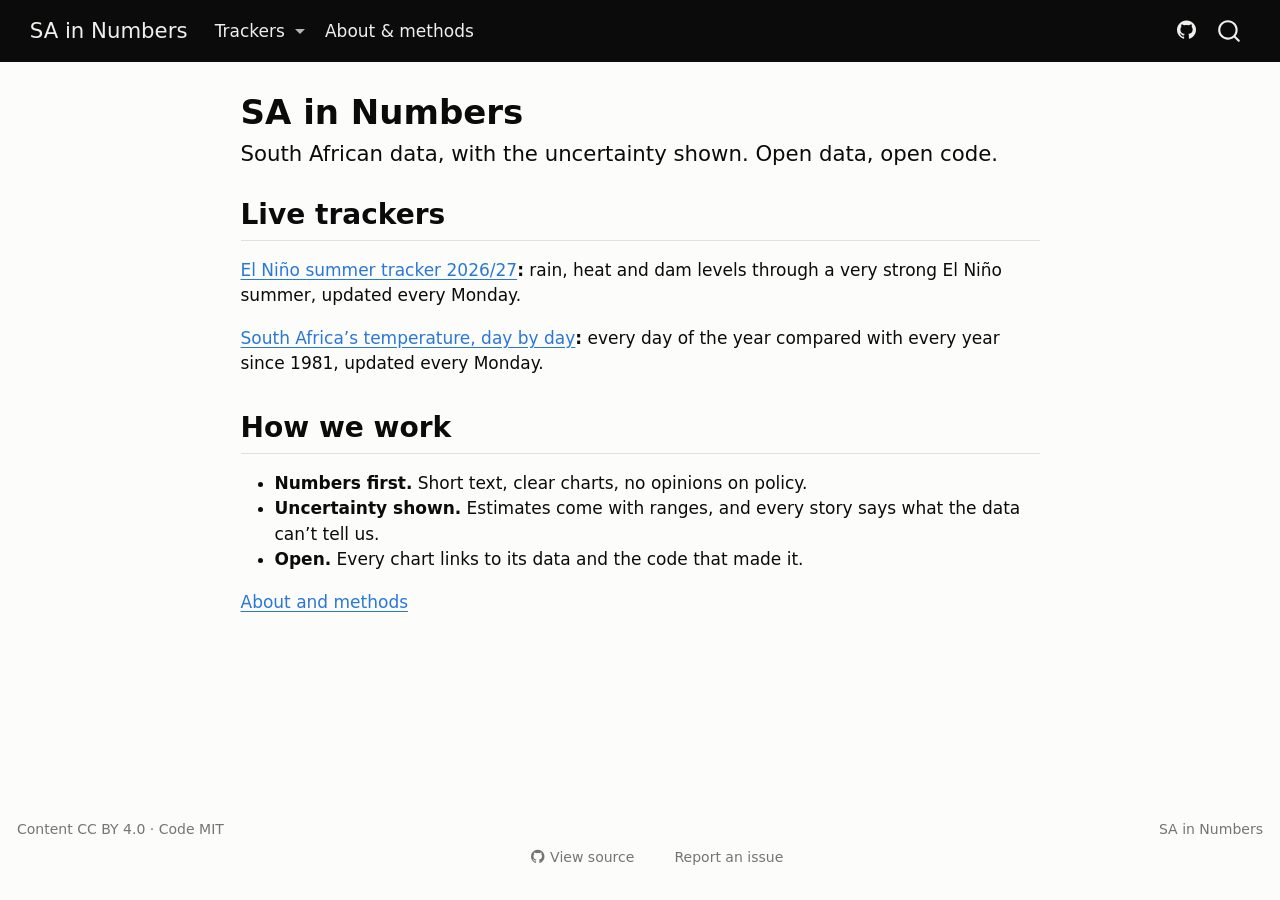
==== index.html @ 0be0841b "Built site for gh-pages" ====
<!DOCTYPE html>
<html xmlns="http://www.w3.org/1999/xhtml" lang="en" xml:lang="en"><head>

<meta charset="utf-8">
<meta name="generator" content="quarto-1.10.19">

<meta name="viewport" content="width=device-width, initial-scale=1.0, user-scalable=yes">


<title>SA in Numbers</title>
<style>
/* Default styles provided by pandoc.
** See https://pandoc.org/MANUAL.html#variables-for-html for config info.
*/
span.smallcaps{font-variant: small-caps;}
div.columns{display: flex; gap: 1.5em;}
div.column{flex: auto;}
@media screen {
div.columns{gap: min(4vw, 1.5em);}
div.column{overflow-x: auto;}
}
div.hanging-indent{margin-left: 1.5em; text-indent: -1.5em;}
ul.task-list{list-style: none;}
ul.task-list li input[type="checkbox"] {
  width: 0.8em;
  margin: 0 0.8em 0.2em -1em; /* quarto-specific, see https://github.com/quarto-dev/quarto-cli/issues/4556 */ 
  vertical-align: middle;
}
</style>


<script src="site_libs/quarto-nav/quarto-nav.js"></script>
<script src="site_libs/quarto-nav/headroom.min.js"></script>
<script src="site_libs/clipboard/clipboard.min.js"></script>
<script src="site_libs/quarto-search/autocomplete.umd.js"></script>
<script src="site_libs/quarto-search/fuse.min.js"></script>
<script src="site_libs/quarto-search/quarto-search.js"></script>
<meta name="quarto:offset" content="./">
<script src="site_libs/quarto-html/quarto.js" type="module"></script>
<script src="site_libs/quarto-html/tabsets/tabsets.js" type="module"></script>
<script src="site_libs/quarto-html/popper.min.js"></script>
<script src="site_libs/quarto-html/tippy.umd.min.js"></script>
<script src="site_libs/quarto-html/anchor.min.js"></script>
<link href="site_libs/quarto-html/tippy.css" rel="stylesheet">
<link href="site_libs/quarto-html/quarto-syntax-highlighting-bf27225e3a48a9273f3daa8f8e829971.css" rel="stylesheet" id="quarto-text-highlighting-styles">
<script src="site_libs/bootstrap/bootstrap.min.js"></script>
<link href="site_libs/bootstrap/bootstrap-icons.css" rel="stylesheet">
<link href="site_libs/bootstrap/bootstrap-ab72336e626a0baf299bbafa5522a3fa.min.css" rel="stylesheet" append-hash="true" id="quarto-bootstrap" data-mode="light">
<script id="quarto-search-options" type="application/json">{
  "location": "navbar",
  "copy-button": false,
  "collapse-after": 3,
  "panel-placement": "end",
  "type": "overlay",
  "limit": 50,
  "keyboard-shortcut": [
    "f",
    "/",
    "s"
  ],
  "show-item-context": false,
  "language": {
    "search-no-results-text": "No results",
    "search-matching-documents-text": "matching documents",
    "search-copy-link-title": "Copy link to search",
    "search-hide-matches-text": "Hide additional matches",
    "search-more-match-text": "more match in this document",
    "search-more-matches-text": "more matches in this document",
    "search-clear-button-title": "Clear",
    "search-text-placeholder": "",
    "search-detached-cancel-button-title": "Cancel",
    "search-submit-button-title": "Submit",
    "search-label": "Search"
  }
}</script>


</head>

<body class="nav-fixed fullcontent quarto-light">

<div id="quarto-search-results"></div>
  <header id="quarto-header" class="headroom fixed-top">
    <nav class="navbar navbar-expand-lg " data-bs-theme="dark">
      <div class="navbar-container container-fluid">
      <div class="navbar-brand-container mx-auto">
    <a class="navbar-brand" href="./index.html">
    <span class="navbar-title">SA in Numbers</span>
    </a>
  </div>
            <div id="quarto-search" class="" title="Search"></div>
          <button class="navbar-toggler" type="button" data-bs-toggle="collapse" data-bs-target="#navbarCollapse" aria-controls="navbarCollapse" role="menu" aria-expanded="false" aria-label="Toggle navigation" onclick="if (window.quartoToggleHeadroom) { window.quartoToggleHeadroom(); }">
  <span class="navbar-toggler-icon"></span>
</button>
          <div class="collapse navbar-collapse" id="navbarCollapse">
            <ul class="navbar-nav navbar-nav-scroll me-auto">
  <li class="nav-item dropdown ">
    <a class="nav-link dropdown-toggle" href="#" id="nav-menu-trackers" role="link" data-bs-toggle="dropdown" aria-expanded="false">
 <span class="menu-text">Trackers</span>
    </a>
    <ul class="dropdown-menu" aria-labelledby="nav-menu-trackers">    
        <li>
    <a class="dropdown-item" href="./trackers/el-nino-2026/index.html">
 <span class="dropdown-text">El Niño summer 2026/27</span></a>
  </li>  
        <li>
    <a class="dropdown-item" href="./trackers/sa-temperature/index.html">
 <span class="dropdown-text">South Africa’s temperature</span></a>
  </li>  
    </ul>
  </li>
  <li class="nav-item">
    <a class="nav-link" href="./about.html"> 
<span class="menu-text">About &amp; methods</span></a>
  </li>  
</ul>
            <ul class="navbar-nav navbar-nav-scroll ms-auto">
  <li class="nav-item compact">
    <a class="nav-link" href="https://github.com/steyntrade-cpu/sa-in-numbers"> <i class="bi bi-github" role="img">
</i> 
<span class="menu-text"></span></a>
  </li>  
</ul>
          </div> <!-- /navcollapse -->
            <div class="quarto-navbar-tools">
</div>
      </div> <!-- /container-fluid -->
    </nav>
</header>
<!-- content -->
<div id="quarto-content" class="quarto-container page-columns page-rows-contents page-layout-article page-navbar">
<!-- sidebar -->
<!-- margin-sidebar -->
    
<!-- main -->
<main class="content" id="quarto-document-content">

<header id="title-block-header" class="quarto-title-block default">
<div class="quarto-title">
<h1 class="title">SA in Numbers</h1>
<p class="subtitle lead">South African data, with the uncertainty shown. Open data, open code.</p>
</div>



<div class="quarto-title-meta">

    
  
    
  </div>
  


</header>


<section id="live-trackers" class="level2">
<h2 class="anchored" data-anchor-id="live-trackers">Live trackers</h2>
<p><strong><a href="./trackers/el-nino-2026/index.html">El Niño summer tracker 2026/27</a>:</strong> rain, heat and dam levels through a very strong El Niño summer, updated every Monday.</p>
<p><strong><a href="./trackers/sa-temperature/index.html">South Africa’s temperature, day by day</a>:</strong> every day of the year compared with every year since 1981, updated every Monday.</p>
</section>
<section id="how-we-work" class="level2">
<h2 class="anchored" data-anchor-id="how-we-work">How we work</h2>
<ul>
<li><strong>Numbers first.</strong> Short text, clear charts, no opinions on policy.</li>
<li><strong>Uncertainty shown.</strong> Estimates come with ranges, and every story says what the data can’t tell us.</li>
<li><strong>Open.</strong> Every chart links to its data and the code that made it.</li>
</ul>
<p><a href="./about.html">About and methods</a></p>


</section>

</main> <!-- /main -->
<script id="quarto-html-after-body" type="application/javascript">
  window.document.addEventListener("DOMContentLoaded", function (event) {
    const icon = "";
    const anchorJS = new window.AnchorJS();
    anchorJS.options = {
      placement: 'right',
      icon: icon
    };
    anchorJS.add('.anchored');
    const isCodeAnnotation = (el) => {
      for (const clz of el.classList) {
        if (clz.startsWith('code-annotation-')) {                     
          return true;
        }
      }
      return false;
    }
    const onCopySuccess = function(e) {
      // button target
      const button = e.trigger;
      // don't keep focus
      button.blur();
      // flash "checked"
      button.classList.add('code-copy-button-checked');
      var currentTitle = button.getAttribute("title");
      button.setAttribute("title", "Copied!");
      let tooltip;
      if (window.bootstrap) {
        button.setAttribute("data-bs-toggle", "tooltip");
        button.setAttribute("data-bs-placement", "left");
        button.setAttribute("data-bs-title", "Copied!");
        tooltip = new bootstrap.Tooltip(button, 
          { trigger: "manual", 
            customClass: "code-copy-button-tooltip",
            offset: [0, -8]});
        tooltip.show();    
      }
      setTimeout(function() {
        if (tooltip) {
          tooltip.hide();
          button.removeAttribute("data-bs-title");
          button.removeAttribute("data-bs-toggle");
          button.removeAttribute("data-bs-placement");
        }
        button.setAttribute("title", currentTitle);
        button.classList.remove('code-copy-button-checked');
      }, 1000);
      // clear code selection
      e.clearSelection();
    }
    const getTextToCopy = function(trigger) {
      const outerScaffold = trigger.parentElement.cloneNode(true);
      const codeEl = outerScaffold.querySelector('code');
      for (const childEl of codeEl.children) {
        if (isCodeAnnotation(childEl)) {
          childEl.remove();
        }
      }
      return codeEl.innerText;
    }
    const clipboard = new window.ClipboardJS('.code-copy-button:not([data-in-quarto-modal])', {
      text: getTextToCopy
    });
    clipboard.on('success', onCopySuccess);
    if (window.document.getElementById('quarto-embedded-source-code-modal')) {
      const clipboardModal = new window.ClipboardJS('.code-copy-button[data-in-quarto-modal]', {
        text: getTextToCopy,
        container: window.document.getElementById('quarto-embedded-source-code-modal')
      });
      clipboardModal.on('success', onCopySuccess);
    }
      var localhostRegex = new RegExp(/^(?:http|https):\/\/localhost\:?[0-9]*\//);
      var mailtoRegex = new RegExp(/^mailto:/);
        var filterRegex = new RegExp("https:\/\/steyntrade-cpu\.github\.io\/sa-in-numbers\/");
      var isInternal = (href) => {
          return filterRegex.test(href) || localhostRegex.test(href) || mailtoRegex.test(href);
      }
      // Inspect non-navigation links and adorn them if external
     var links = window.document.querySelectorAll('a[href]:not(.nav-link):not(.navbar-brand):not(.toc-action):not(.sidebar-link):not(.sidebar-item-toggle):not(.pagination-link):not(.no-external):not([aria-hidden]):not(.dropdown-item):not(.quarto-navigation-tool):not(.about-link)');
      for (var i=0; i<links.length; i++) {
        const link = links[i];
        if (!isInternal(link.href)) {
          // undo the damage that might have been done by quarto-nav.js in the case of
          // links that we want to consider external
          if (link.dataset.originalHref !== undefined) {
            link.href = link.dataset.originalHref;
          }
        }
      }
    function tippyHover(el, contentFn, onTriggerFn, onUntriggerFn) {
      const config = {
        allowHTML: true,
        maxWidth: 500,
        delay: 100,
        arrow: false,
        appendTo: function(el) {
            return el.parentElement;
        },
        interactive: true,
        interactiveBorder: 10,
        theme: 'quarto',
        placement: 'bottom-start',
      };
      if (contentFn) {
        config.content = contentFn;
      }
      if (onTriggerFn) {
        config.onTrigger = onTriggerFn;
      }
      if (onUntriggerFn) {
        config.onUntrigger = onUntriggerFn;
      }
      window.tippy(el, config); 
    }
    const noterefs = window.document.querySelectorAll('a[role="doc-noteref"]');
    for (var i=0; i<noterefs.length; i++) {
      const ref = noterefs[i];
      tippyHover(ref, function() {
        // use id or data attribute instead here
        let href = ref.getAttribute('data-footnote-href') || ref.getAttribute('href');
        try { href = new URL(href).hash; } catch {}
        const id = href.replace(/^#\/?/, "");
        const note = window.document.getElementById(id);
        if (note) {
          return note.innerHTML;
        } else {
          return "";
        }
      });
    }
    const xrefs = window.document.querySelectorAll('a.quarto-xref');
    const processXRef = (id, note) => {
      // Strip column container classes
      const stripColumnClz = (el) => {
        el.classList.remove("page-full", "page-columns");
        if (el.children) {
          for (const child of el.children) {
            stripColumnClz(child);
          }
        }
      }
      stripColumnClz(note)
      if (id === null || id.startsWith('sec-')) {
        // Special case sections, only their first couple elements
        const container = document.createElement("div");
        if (note.children && note.children.length > 2) {
          container.appendChild(note.children[0].cloneNode(true));
          for (let i = 1; i < note.children.length; i++) {
            const child = note.children[i];
            if (child.tagName === "P" && child.innerText === "") {
              continue;
            } else {
              container.appendChild(child.cloneNode(true));
              break;
            }
          }
          if (window.Quarto?.typesetMath) {
            window.Quarto.typesetMath(container);
          }
          return container.innerHTML
        } else {
          if (window.Quarto?.typesetMath) {
            window.Quarto.typesetMath(note);
          }
          return note.innerHTML;
        }
      } else {
        // Remove any anchor links if they are present
        const anchorLink = note.querySelector('a.anchorjs-link');
        if (anchorLink) {
          anchorLink.remove();
        }
        if (window.Quarto?.typesetMath) {
          window.Quarto.typesetMath(note);
        }
        if (note.classList.contains("callout")) {
          return note.outerHTML;
        } else {
          return note.innerHTML;
        }
      }
    }
    for (var i=0; i<xrefs.length; i++) {
      const xref = xrefs[i];
      tippyHover(xref, undefined, function(instance) {
        instance.disable();
        let url = xref.getAttribute('href');
        let hash = undefined; 
        if (url.startsWith('#')) {
          hash = url;
        } else {
          try { hash = new URL(url).hash; } catch {}
        }
        if (hash) {
          const id = hash.replace(/^#\/?/, "");
          const note = window.document.getElementById(id);
          if (note !== null) {
            try {
              const html = processXRef(id, note.cloneNode(true));
              instance.setContent(html);
            } finally {
              instance.enable();
              instance.show();
            }
          } else {
            // See if we can fetch this
            fetch(url.split('#')[0])
            .then(res => res.text())
            .then(html => {
              const parser = new DOMParser();
              const htmlDoc = parser.parseFromString(html, "text/html");
              const note = htmlDoc.getElementById(id);
              if (note !== null) {
                const html = processXRef(id, note);
                instance.setContent(html);
              } 
            }).finally(() => {
              instance.enable();
              instance.show();
            });
          }
        } else {
          // See if we can fetch a full url (with no hash to target)
          // This is a special case and we should probably do some content thinning / targeting
          fetch(url)
          .then(res => res.text())
          .then(html => {
            const parser = new DOMParser();
            const htmlDoc = parser.parseFromString(html, "text/html");
            const note = htmlDoc.querySelector('main.content');
            if (note !== null) {
              // This should only happen for chapter cross references
              // (since there is no id in the URL)
              // remove the first header
              if (note.children.length > 0 && note.children[0].tagName === "HEADER") {
                note.children[0].remove();
              }
              const html = processXRef(null, note);
              instance.setContent(html);
            } 
          }).finally(() => {
            instance.enable();
            instance.show();
          });
        }
      }, function(instance) {
      });
    }
        let selectedAnnoteEl;
        const selectorForAnnotation = ( cell, annotation) => {
          let cellAttr = 'data-code-cell="' + cell + '"';
          let lineAttr = 'data-code-annotation="' +  annotation + '"';
          const selector = 'span[' + cellAttr + '][' + lineAttr + ']';
          return selector;
        }
        const selectCodeLines = (annoteEl) => {
          const doc = window.document;
          const targetCell = annoteEl.getAttribute("data-target-cell");
          const targetAnnotation = annoteEl.getAttribute("data-target-annotation");
          const annoteSpan = window.document.querySelector(selectorForAnnotation(targetCell, targetAnnotation));
          const lines = annoteSpan.getAttribute("data-code-lines").split(",");
          const lineIds = lines.map((line) => {
            return targetCell + "-" + line;
          })
          let top = null;
          let height = null;
          let parent = null;
          if (lineIds.length > 0) {
              //compute the position of the single el (top and bottom and make a div)
              const el = window.document.getElementById(lineIds[0]);
              top = el.offsetTop;
              height = el.offsetHeight;
              parent = el.parentElement.parentElement;
            if (lineIds.length > 1) {
              const lastEl = window.document.getElementById(lineIds[lineIds.length - 1]);
              const bottom = lastEl.offsetTop + lastEl.offsetHeight;
              height = bottom - top;
            }
            if (top !== null && height !== null && parent !== null) {
              // cook up a div (if necessary) and position it 
              let div = window.document.getElementById("code-annotation-line-highlight");
              if (div === null) {
                div = window.document.createElement("div");
                div.setAttribute("id", "code-annotation-line-highlight");
                div.style.position = 'absolute';
                parent.appendChild(div);
              }
              div.style.top = top - 2 + "px";
              div.style.height = height + 4 + "px";
              div.style.left = 0;
              let gutterDiv = window.document.getElementById("code-annotation-line-highlight-gutter");
              if (gutterDiv === null) {
                gutterDiv = window.document.createElement("div");
                gutterDiv.setAttribute("id", "code-annotation-line-highlight-gutter");
                gutterDiv.style.position = 'absolute';
                const codeCell = window.document.getElementById(targetCell);
                const gutter = codeCell.querySelector('.code-annotation-gutter');
                gutter.appendChild(gutterDiv);
              }
              gutterDiv.style.top = top - 2 + "px";
              gutterDiv.style.height = height + 4 + "px";
            }
            selectedAnnoteEl = annoteEl;
          }
        };
        const unselectCodeLines = () => {
          const elementsIds = ["code-annotation-line-highlight", "code-annotation-line-highlight-gutter"];
          elementsIds.forEach((elId) => {
            const div = window.document.getElementById(elId);
            if (div) {
              div.remove();
            }
          });
          selectedAnnoteEl = undefined;
        };
          // Handle positioning of the toggle
      window.addEventListener(
        "resize",
        throttle(() => {
          elRect = undefined;
          if (selectedAnnoteEl) {
            selectCodeLines(selectedAnnoteEl);
          }
        }, 10)
      );
      function throttle(fn, ms) {
      let throttle = false;
      let timer;
        return (...args) => {
          if(!throttle) { // first call gets through
              fn.apply(this, args);
              throttle = true;
          } else { // all the others get throttled
              if(timer) clearTimeout(timer); // cancel #2
              timer = setTimeout(() => {
                fn.apply(this, args);
                timer = throttle = false;
              }, ms);
          }
        };
      }
        // Attach click handler to the DT
        const annoteDls = window.document.querySelectorAll('dt[data-target-cell]');
        for (const annoteDlNode of annoteDls) {
          annoteDlNode.addEventListener('click', (event) => {
            const clickedEl = event.target;
            if (clickedEl !== selectedAnnoteEl) {
              unselectCodeLines();
              const activeEl = window.document.querySelector('dt[data-target-cell].code-annotation-active');
              if (activeEl) {
                activeEl.classList.remove('code-annotation-active');
              }
              selectCodeLines(clickedEl);
              clickedEl.classList.add('code-annotation-active');
            } else {
              // Unselect the line
              unselectCodeLines();
              clickedEl.classList.remove('code-annotation-active');
            }
          });
        }
    const findCites = (el) => {
      const parentEl = el.parentElement;
      if (parentEl) {
        const cites = parentEl.dataset.cites;
        if (cites) {
          return {
            el,
            cites: cites.split(' ')
          };
        } else {
          return findCites(el.parentElement)
        }
      } else {
        return undefined;
      }
    };
    var bibliorefs = window.document.querySelectorAll('a[role="doc-biblioref"]');
    for (var i=0; i<bibliorefs.length; i++) {
      const ref = bibliorefs[i];
      const citeInfo = findCites(ref);
      if (citeInfo) {
        tippyHover(citeInfo.el, function() {
          var popup = window.document.createElement('div');
          citeInfo.cites.forEach(function(cite) {
            var citeDiv = window.document.createElement('div');
            citeDiv.classList.add('hanging-indent');
            citeDiv.classList.add('csl-entry');
            var biblioDiv = window.document.getElementById('ref-' + cite);
            if (biblioDiv) {
              citeDiv.innerHTML = biblioDiv.innerHTML;
            }
            popup.appendChild(citeDiv);
          });
          return popup.innerHTML;
        });
      }
    }
  });
  </script>
</div> <!-- /content -->
<footer class="footer">
  <div class="nav-footer">
    <div class="nav-footer-left">
<p>Content CC BY 4.0 · Code MIT</p>
</div>   
    <div class="nav-footer-center">
      &nbsp;
    <div class="toc-actions"><ul><li><a href="https://github.com/steyntrade-cpu/sa-in-numbers/blob/main/index.qmd" class="toc-action"><i class="bi bi-github"></i>View source</a></li><li><a href="https://github.com/steyntrade-cpu/sa-in-numbers/issues/new" class="toc-action"><i class="bi empty"></i>Report an issue</a></li></ul></div></div>
    <div class="nav-footer-right">
<p>SA in Numbers</p>
</div>
  </div>
</footer>




</body></html>
---- site_libs/quarto-html/tippy.css ----
.tippy-box[data-animation=fade][data-state=hidden]{opacity:0}[data-tippy-root]{max-width:calc(100vw - 10px)}.tippy-box{position:relative;background-color:#333;color:#fff;border-radius:4px;font-size:14px;line-height:1.4;white-space:normal;outline:0;transition-property:transform,visibility,opacity}.tippy-box[data-placement^=top]>.tippy-arrow{bottom:0}.tippy-box[data-placement^=top]>.tippy-arrow:before{bottom:-7px;left:0;border-width:8px 8px 0;border-top-color:initial;transform-origin:center top}.tippy-box[data-placement^=bottom]>.tippy-arrow{top:0}.tippy-box[data-placement^=bottom]>.tippy-arrow:before{top:-7px;left:0;border-width:0 8px 8px;border-bottom-color:initial;transform-origin:center bottom}.tippy-box[data-placement^=left]>.tippy-arrow{right:0}.tippy-box[data-placement^=left]>.tippy-arrow:before{border-width:8px 0 8px 8px;border-left-color:initial;right:-7px;transform-origin:center left}.tippy-box[data-placement^=right]>.tippy-arrow{left:0}.tippy-box[data-placement^=right]>.tippy-arrow:before{left:-7px;border-width:8px 8px 8px 0;border-right-color:initial;transform-origin:center right}.tippy-box[data-inertia][data-state=visible]{transition-timing-function:cubic-bezier(.54,1.5,.38,1.11)}.tippy-arrow{width:16px;height:16px;color:#333}.tippy-arrow:before{content:"";position:absolute;border-color:transparent;border-style:solid}.tippy-content{position:relative;padding:5px 9px;z-index:1}
---- site_libs/quarto-html/quarto-syntax-highlighting-bf27225e3a48a9273f3daa8f8e829971.css ----
/* quarto syntax highlight colors */
:root {
  --quarto-hl-ot-color: #003B4F;
  --quarto-hl-at-color: #657422;
  --quarto-hl-ss-color: #20794D;
  --quarto-hl-an-color: #5E5E5E;
  --quarto-hl-fu-color: #4758AB;
  --quarto-hl-st-color: #20794D;
  --quarto-hl-cf-color: #003B4F;
  --quarto-hl-op-color: #5E5E5E;
  --quarto-hl-er-color: #AD0000;
  --quarto-hl-bn-color: #AD0000;
  --quarto-hl-al-color: #AD0000;
  --quarto-hl-va-color: #111111;
  --quarto-hl-bu-color: inherit;
  --quarto-hl-ex-color: inherit;
  --quarto-hl-pp-color: #AD0000;
  --quarto-hl-in-color: #5E5E5E;
  --quarto-hl-vs-color: #20794D;
  --quarto-hl-wa-color: #5E5E5E;
  --quarto-hl-do-color: #5E5E5E;
  --quarto-hl-im-color: #00769E;
  --quarto-hl-ch-color: #20794D;
  --quarto-hl-dt-color: #AD0000;
  --quarto-hl-fl-color: #AD0000;
  --quarto-hl-co-color: #5E5E5E;
  --quarto-hl-cv-color: #5E5E5E;
  --quarto-hl-cn-color: #8f5902;
  --quarto-hl-sc-color: #5E5E5E;
  --quarto-hl-dv-color: #AD0000;
  --quarto-hl-kw-color: #003B4F;
}

/* other quarto variables */
:root {
  --quarto-font-monospace: SFMono-Regular, Menlo, Monaco, Consolas, "Liberation Mono", "Courier New", monospace;
}

/* syntax highlight based on Pandoc's rules */
pre > code.sourceCode > span {
  color: #003B4F;
}

code.sourceCode > span {
  color: #003B4F;
}

div.sourceCode,
div.sourceCode pre.sourceCode {
  color: #003B4F;
}

/* Normal */
code span {
  color: #003B4F;
}

/* Alert */
code span.al {
  color: #AD0000;
  font-style: inherit;
}

/* Annotation */
code span.an {
  color: #5E5E5E;
  font-style: inherit;
}

/* Attribute */
code span.at {
  color: #657422;
  font-style: inherit;
}

/* BaseN */
code span.bn {
  color: #AD0000;
  font-style: inherit;
}

/* BuiltIn */
code span.bu {
  font-style: inherit;
}

/* ControlFlow */
code span.cf {
  color: #003B4F;
  font-weight: bold;
  font-style: inherit;
}

/* Char */
code span.ch {
  color: #20794D;
  font-style: inherit;
}

/* Constant */
code span.cn {
  color: #8f5902;
  font-style: inherit;
}

/* Comment */
code span.co {
  color: #5E5E5E;
  font-style: inherit;
}

/* CommentVar */
code span.cv {
  color: #5E5E5E;
  font-style: italic;
}

/* Documentation */
code span.do {
  color: #5E5E5E;
  font-style: italic;
}

/* DataType */
code span.dt {
  color: #AD0000;
  font-style: inherit;
}

/* DecVal */
code span.dv {
  color: #AD0000;
  font-style: inherit;
}

/* Error */
code span.er {
  color: #AD0000;
  font-style: inherit;
}

/* Extension */
code span.ex {
  font-style: inherit;
}

/* Float */
code span.fl {
  color: #AD0000;
  font-style: inherit;
}

/* Function */
code span.fu {
  color: #4758AB;
  font-style: inherit;
}

/* Import */
code span.im {
  color: #00769E;
  font-style: inherit;
}

/* Information */
code span.in {
  color: #5E5E5E;
  font-style: inherit;
}

/* Keyword */
code span.kw {
  color: #003B4F;
  font-weight: bold;
  font-style: inherit;
}

/* Operator */
code span.op {
  color: #5E5E5E;
  font-style: inherit;
}

/* Other */
code span.ot {
  color: #003B4F;
  font-style: inherit;
}

/* Preprocessor */
code span.pp {
  color: #AD0000;
  font-style: inherit;
}

/* SpecialChar */
code span.sc {
  color: #5E5E5E;
  font-style: inherit;
}

/* SpecialString */
code span.ss {
  color: #20794D;
  font-style: inherit;
}

/* String */
code span.st {
  color: #20794D;
  font-style: inherit;
}

/* Variable */
code span.va {
  color: #111111;
  font-style: inherit;
}

/* VerbatimString */
code span.vs {
  color: #20794D;
  font-style: inherit;
}

/* Warning */
code span.wa {
  color: #5E5E5E;
  font-style: italic;
}

.prevent-inlining {
  content: "</";
}

/*# sourceMappingURL=8be38f48d34c45af72792cbd699585e7.css.map */
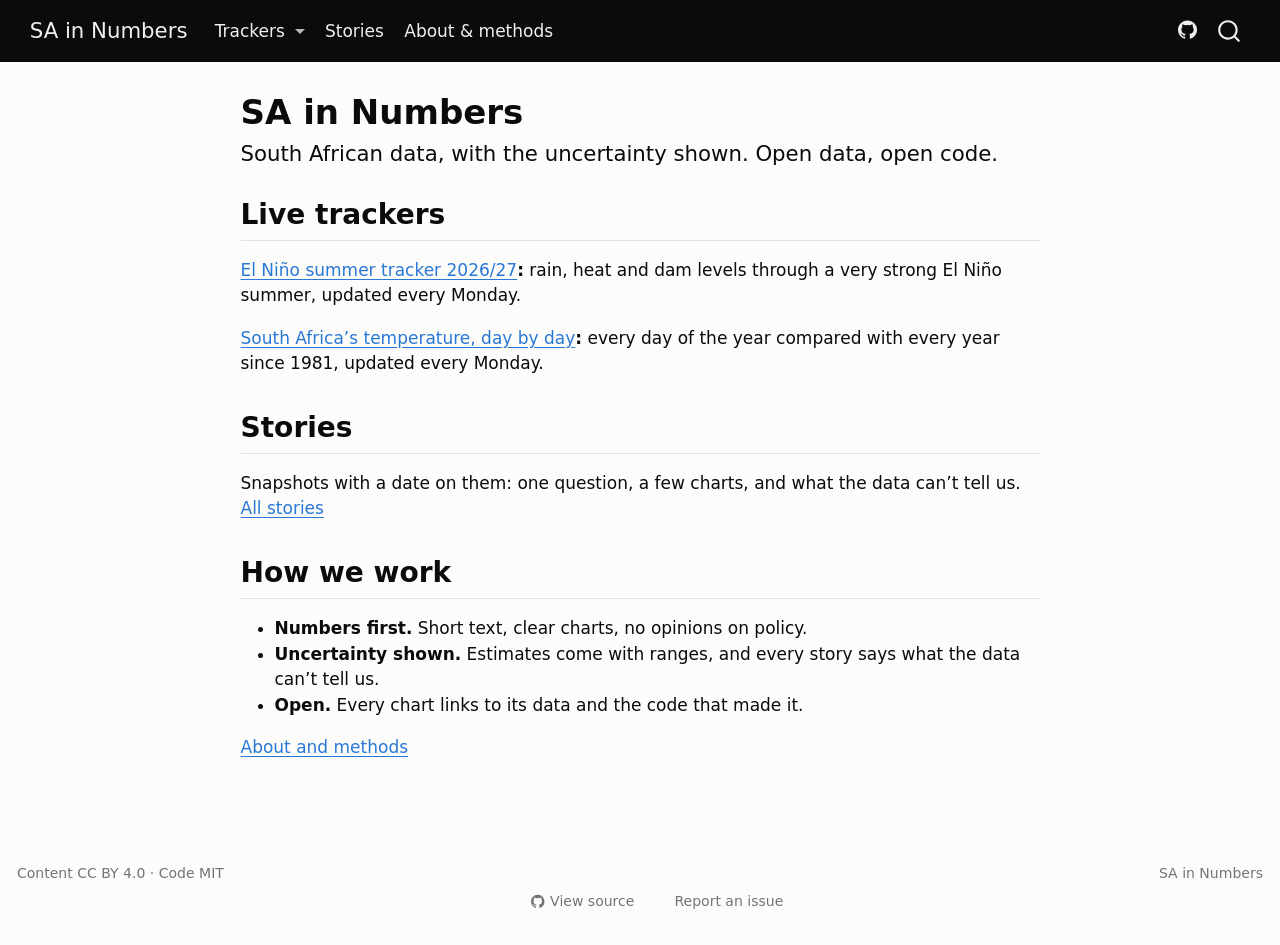
==== commit 1597fe91: "Built site for gh-pages" ====
--- a/index.html
+++ b/index.html
@@ -2,7 +2,7 @@
 <html xmlns="http://www.w3.org/1999/xhtml" lang="en" xml:lang="en"><head>
 
 <meta charset="utf-8">
-<meta name="generator" content="quarto-1.10.19">
+<meta name="generator" content="quarto-1.11.9">
 
 <meta name="viewport" content="width=device-width, initial-scale=1.0, user-scalable=yes">
 
@@ -38,14 +38,15 @@
 <meta name="quarto:offset" content="./">
 <script src="site_libs/quarto-html/quarto.js" type="module"></script>
 <script src="site_libs/quarto-html/tabsets/tabsets.js" type="module"></script>
+<script src="site_libs/quarto-html/scrollable-regions/scrollable-regions.js" type="module"></script>
 <script src="site_libs/quarto-html/popper.min.js"></script>
 <script src="site_libs/quarto-html/tippy.umd.min.js"></script>
 <script src="site_libs/quarto-html/anchor.min.js"></script>
 <link href="site_libs/quarto-html/tippy.css" rel="stylesheet">
-<link href="site_libs/quarto-html/quarto-syntax-highlighting-bf27225e3a48a9273f3daa8f8e829971.css" rel="stylesheet" id="quarto-text-highlighting-styles">
+<link href="site_libs/quarto-html/quarto-syntax-highlighting-63b5708e65d6cd79cd7618c58d0c21e7.css" rel="stylesheet" id="quarto-text-highlighting-styles">
 <script src="site_libs/bootstrap/bootstrap.min.js"></script>
 <link href="site_libs/bootstrap/bootstrap-icons.css" rel="stylesheet">
-<link href="site_libs/bootstrap/bootstrap-ab72336e626a0baf299bbafa5522a3fa.min.css" rel="stylesheet" append-hash="true" id="quarto-bootstrap" data-mode="light">
+<link href="site_libs/bootstrap/bootstrap-1878506bb35e201df776c326a13fe890.min.css" rel="stylesheet" append-hash="true" id="quarto-bootstrap" data-mode="light">
 <script id="quarto-search-options" type="application/json">{
   "location": "navbar",
   "copy-button": false,
@@ -77,19 +78,18 @@
 
 </head>
 
-<body class="nav-fixed fullcontent quarto-light">
+<body class="nav-fixed fullcontent quarto-light"><a id="quarto-skip-link" class="visually-hidden-focusable" href="#quarto-document-content">Skip to main content</a>
 
 <div id="quarto-search-results"></div>
   <header id="quarto-header" class="headroom fixed-top">
-    <nav class="navbar navbar-expand-lg " data-bs-theme="dark">
+    <nav class="navbar navbar-expand-lg " data-bs-theme="dark" aria-label="Site">
       <div class="navbar-container container-fluid">
       <div class="navbar-brand-container mx-auto">
     <a class="navbar-brand" href="./index.html">
     <span class="navbar-title">SA in Numbers</span>
     </a>
   </div>
-            <div id="quarto-search" class="" title="Search"></div>
-          <button class="navbar-toggler" type="button" data-bs-toggle="collapse" data-bs-target="#navbarCollapse" aria-controls="navbarCollapse" role="menu" aria-expanded="false" aria-label="Toggle navigation" onclick="if (window.quartoToggleHeadroom) { window.quartoToggleHeadroom(); }">
+          <button class="navbar-toggler" type="button" data-bs-toggle="collapse" data-bs-target="#navbarCollapse" aria-controls="navbarCollapse" aria-expanded="false" aria-label="Toggle navigation" onclick="if (window.quartoToggleHeadroom) { window.quartoToggleHeadroom(); }">
   <span class="navbar-toggler-icon"></span>
 </button>
           <div class="collapse navbar-collapse" id="navbarCollapse">
@@ -110,6 +110,10 @@
     </ul>
   </li>
   <li class="nav-item">
+    <a class="nav-link" href="./stories/index.html"> 
+<span class="menu-text">Stories</span></a>
+  </li>  
+  <li class="nav-item">
     <a class="nav-link" href="./about.html"> 
 <span class="menu-text">About &amp; methods</span></a>
   </li>  
@@ -124,6 +128,7 @@
           </div> <!-- /navcollapse -->
             <div class="quarto-navbar-tools">
 </div>
+            <div id="quarto-search" class="" title="Search"></div>
       </div> <!-- /container-fluid -->
     </nav>
 </header>
@@ -133,7 +138,7 @@
 <!-- margin-sidebar -->
     
 <!-- main -->
-<main class="content" id="quarto-document-content">
+<main class="content" id="quarto-document-content" tabindex="-1">
 
 <header id="title-block-header" class="quarto-title-block default">
 <div class="quarto-title">
@@ -159,6 +164,10 @@
 <h2 class="anchored" data-anchor-id="live-trackers">Live trackers</h2>
 <p><strong><a href="./trackers/el-nino-2026/index.html">El Niño summer tracker 2026/27</a>:</strong> rain, heat and dam levels through a very strong El Niño summer, updated every Monday.</p>
 <p><strong><a href="./trackers/sa-temperature/index.html">South Africa’s temperature, day by day</a>:</strong> every day of the year compared with every year since 1981, updated every Monday.</p>
+</section>
+<section id="stories" class="level2">
+<h2 class="anchored" data-anchor-id="stories">Stories</h2>
+<p>Snapshots with a date on them: one question, a few charts, and what the data can’t tell us. <a href="./stories/index.html">All stories</a></p>
 </section>
 <section id="how-we-work" class="level2">
 <h2 class="anchored" data-anchor-id="how-we-work">How we work</h2>
@@ -251,7 +260,8 @@
           return filterRegex.test(href) || localhostRegex.test(href) || mailtoRegex.test(href);
       }
       // Inspect non-navigation links and adorn them if external
-     var links = window.document.querySelectorAll('a[href]:not(.nav-link):not(.navbar-brand):not(.toc-action):not(.sidebar-link):not(.sidebar-item-toggle):not(.pagination-link):not(.no-external):not([aria-hidden]):not(.dropdown-item):not(.quarto-navigation-tool):not(.about-link)');
+      window.quartoDecorateExternalLinks = function (root) {
+     var links = (root || window.document).querySelectorAll('a[href]:not(.nav-link):not(.navbar-brand):not(.toc-action):not(.sidebar-link):not(.sidebar-item-toggle):not(.pagination-link):not(.no-external):not([aria-hidden]):not(.dropdown-item):not(.quarto-navigation-tool):not(.about-link)');
       for (var i=0; i<links.length; i++) {
         const link = links[i];
         if (!isInternal(link.href)) {
@@ -260,8 +270,69 @@
           if (link.dataset.originalHref !== undefined) {
             link.href = link.dataset.originalHref;
           }
-        }
-      }
+          if (!link.classList.contains('no-external-icon')) {
+          }
+        }
+      }
+      };
+      window.quartoDecorateExternalLinks(window.document);
+    // Esc closes the popup (WCAG 1.4.13) and focus leaving both trigger and
+    // popup closes it (WCAG 2.4.11); tippy handles neither for interactive popups.
+    const hideOnEscAndFocusOut = {
+      name: 'hideOnEscAndFocusOut',
+      defaultValue: true,
+      fn(instance) {
+        const dismiss = () => {
+          // A show scheduled by the trigger delay would otherwise reopen it
+          instance.clearDelayTimeouts();
+          instance.hide();
+        };
+        const onKeyDown = (event) => {
+          if (event.key !== 'Escape') {
+            return;
+          }
+          // Keep Esc from also reaching page handlers (e.g. reveal.js overview),
+          // except an open reveal.js slide menu, which Esc should close too.
+          // The menu handles keys only when its keyboard option is on.
+          const menuHandlesEsc = window.Reveal?.getPlugin?.('menu')?.isOpen() &&
+            window.Reveal.getConfig().menu?.keyboard !== false;
+          if (!menuHandlesEsc) {
+            event.stopPropagation();
+          }
+          if (instance.popper.contains(window.document.activeElement)) {
+            // Disabled while refocusing so the focus trigger does not reopen it
+            instance.disable();
+            instance.reference.focus();
+            instance.enable();
+          }
+          dismiss();
+        };
+        const onFocusOut = (event) => {
+          const target = event.relatedTarget;
+          if (target && !instance.reference.contains(target) &&
+              !instance.popper.contains(target)) {
+            dismiss();
+          }
+        };
+        // On the trigger too: a click trigger (code-annotations: select) has no
+        // blur handling. Attached for the instance's lifetime so leaving the
+        // trigger also cancels a show still pending on the trigger delay.
+        instance.reference.addEventListener('focusout', onFocusOut);
+        return {
+          onShow() {
+            window.document.addEventListener('keydown', onKeyDown, true);
+            instance.popper.addEventListener('focusout', onFocusOut);
+          },
+          onHide() {
+            window.document.removeEventListener('keydown', onKeyDown, true);
+            instance.popper.removeEventListener('focusout', onFocusOut);
+          },
+          onDestroy() {
+            instance.reference.removeEventListener('focusout', onFocusOut);
+          },
+        };
+      },
+    };
     function tippyHover(el, contentFn, onTriggerFn, onUntriggerFn) {
       const config = {
         allowHTML: true,
@@ -275,6 +346,7 @@
         interactiveBorder: 10,
         theme: 'quarto',
         placement: 'bottom-start',
+        plugins: [hideOnEscAndFocusOut],
       };
       if (contentFn) {
         config.content = contentFn;
@@ -437,44 +509,54 @@
           const lineIds = lines.map((line) => {
             return targetCell + "-" + line;
           })
-          let top = null;
-          let height = null;
-          let parent = null;
+          // Each band is positioned against its own containing block, which is
+          // not the offsetParent of the lines, so place it from client rects.
+          const placeBand = (band, firstEl, lastEl, codeBlock) => {
+            const container = band.offsetParent;
+            if (container === null) {
+              return;
+            }
+            const containerRect = container.getBoundingClientRect();
+            // Reveal.js scales slides with a transform, so convert client
+            // pixels back to the CSS pixels of the container.
+            const scale = containerRect.height / container.offsetHeight || 1;
+            const firstRect = firstEl.getBoundingClientRect();
+            const lastRect = lastEl.getBoundingClientRect();
+            const top = (firstRect.top - containerRect.top) / scale - container.clientTop + container.scrollTop;
+            const height = (lastRect.bottom - firstRect.top) / scale;
+            band.style.top = top - 2 + "px";
+            band.style.height = height + 4 + "px";
+            if (codeBlock) {
+              // Without the copy button wrapper, the containing block is wider
+              // than the code block, so span the code block explicitly.
+              const blockRect = codeBlock.getBoundingClientRect();
+              band.style.left = (blockRect.left - containerRect.left) / scale - container.clientLeft + container.scrollLeft + "px";
+              band.style.width = blockRect.width / scale + "px";
+            }
+          };
           if (lineIds.length > 0) {
-              //compute the position of the single el (top and bottom and make a div)
-              const el = window.document.getElementById(lineIds[0]);
-              top = el.offsetTop;
-              height = el.offsetHeight;
-              parent = el.parentElement.parentElement;
-            if (lineIds.length > 1) {
-              const lastEl = window.document.getElementById(lineIds[lineIds.length - 1]);
-              const bottom = lastEl.offsetTop + lastEl.offsetHeight;
-              height = bottom - top;
-            }
-            if (top !== null && height !== null && parent !== null) {
-              // cook up a div (if necessary) and position it 
-              let div = window.document.getElementById("code-annotation-line-highlight");
-              if (div === null) {
-                div = window.document.createElement("div");
-                div.setAttribute("id", "code-annotation-line-highlight");
-                div.style.position = 'absolute';
-                parent.appendChild(div);
-              }
-              div.style.top = top - 2 + "px";
-              div.style.height = height + 4 + "px";
-              div.style.left = 0;
-              let gutterDiv = window.document.getElementById("code-annotation-line-highlight-gutter");
-              if (gutterDiv === null) {
-                gutterDiv = window.document.createElement("div");
-                gutterDiv.setAttribute("id", "code-annotation-line-highlight-gutter");
-                gutterDiv.style.position = 'absolute';
-                const codeCell = window.document.getElementById(targetCell);
-                const gutter = codeCell.querySelector('.code-annotation-gutter');
-                gutter.appendChild(gutterDiv);
-              }
-              gutterDiv.style.top = top - 2 + "px";
-              gutterDiv.style.height = height + 4 + "px";
-            }
+            const el = window.document.getElementById(lineIds[0]);
+            const lastEl = window.document.getElementById(lineIds[lineIds.length - 1]);
+            const parent = el.parentElement.parentElement;
+            // cook up a div (if necessary) and position it
+            let div = window.document.getElementById("code-annotation-line-highlight");
+            if (div === null) {
+              div = window.document.createElement("div");
+              div.setAttribute("id", "code-annotation-line-highlight");
+              div.style.position = 'absolute';
+              parent.appendChild(div);
+            }
+            placeBand(div, el, lastEl, parent.closest("div.sourceCode") || parent);
+            let gutterDiv = window.document.getElementById("code-annotation-line-highlight-gutter");
+            if (gutterDiv === null) {
+              gutterDiv = window.document.createElement("div");
+              gutterDiv.setAttribute("id", "code-annotation-line-highlight-gutter");
+              gutterDiv.style.position = 'absolute';
+              const codeCell = window.document.getElementById(targetCell);
+              const gutter = codeCell.querySelector('.code-annotation-gutter');
+              gutter.appendChild(gutterDiv);
+            }
+            placeBand(gutterDiv, el, lastEl);
             selectedAnnoteEl = annoteEl;
           }
         };
@@ -573,6 +655,9 @@
     }
   });
   </script>
+  <script type="application/javascript">
+  window.quartoScrollableRegionsLabels = {"code":"Scrollable code","output":"Scrollable output"};
+  </script>
 </div> <!-- /content -->
 <footer class="footer">
   <div class="nav-footer">
--- a/site_libs/quarto-html/quarto-syntax-highlighting-63b5708e65d6cd79cd7618c58d0c21e7.css
+++ b/site_libs/quarto-html/quarto-syntax-highlighting-63b5708e65d6cd79cd7618c58d0c21e7.css
@@ -0,0 +1,236 @@
+/* quarto syntax highlight colors */
+:root {
+  --quarto-hl-ot-color: #003B4F;
+  --quarto-hl-at-color: #657422;
+  --quarto-hl-ss-color: #20794D;
+  --quarto-hl-an-color: #5E5E5E;
+  --quarto-hl-fu-color: #4758AB;
+  --quarto-hl-st-color: #20794D;
+  --quarto-hl-cf-color: #003B4F;
+  --quarto-hl-op-color: #5E5E5E;
+  --quarto-hl-er-color: #AD0000;
+  --quarto-hl-bn-color: #AD0000;
+  --quarto-hl-al-color: #AD0000;
+  --quarto-hl-va-color: #111111;
+  --quarto-hl-bu-color: inherit;
+  --quarto-hl-ex-color: inherit;
+  --quarto-hl-pp-color: #AD0000;
+  --quarto-hl-in-color: #5E5E5E;
+  --quarto-hl-vs-color: #20794D;
+  --quarto-hl-wa-color: #5E5E5E;
+  --quarto-hl-do-color: #5E5E5E;
+  --quarto-hl-im-color: #00769E;
+  --quarto-hl-ch-color: #20794D;
+  --quarto-hl-dt-color: #AD0000;
+  --quarto-hl-fl-color: #AD0000;
+  --quarto-hl-co-color: #5E5E5E;
+  --quarto-hl-cv-color: #5E5E5E;
+  --quarto-hl-cn-color: #8f5902;
+  --quarto-hl-sc-color: #5E5E5E;
+  --quarto-hl-dv-color: #AD0000;
+  --quarto-hl-kw-color: #003B4F;
+}
+
+/* other quarto variables */
+:root {
+  --quarto-font-monospace: SFMono-Regular, Menlo, Monaco, Consolas, "Liberation Mono", "Courier New", monospace;
+}
+
+/* syntax highlight based on Pandoc's rules */
+pre > code.sourceCode > span {
+  color: #003B4F;
+}
+
+code.sourceCode > span {
+  color: #003B4F;
+}
+
+div.sourceCode,
+div.sourceCode pre.sourceCode {
+  color: #003B4F;
+}
+
+/* Normal */
+code span {
+  color: #003B4F;
+}
+
+/* Alert */
+code span.al {
+  color: #AD0000;
+  font-style: inherit;
+}
+
+/* Annotation */
+code span.an {
+  color: #5E5E5E;
+  font-style: inherit;
+}
+
+/* Attribute */
+code span.at {
+  color: #657422;
+  font-style: inherit;
+}
+
+/* BaseN */
+code span.bn {
+  color: #AD0000;
+  font-style: inherit;
+}
+
+/* BuiltIn */
+code span.bu {
+  font-style: inherit;
+}
+
+/* ControlFlow */
+code span.cf {
+  color: #003B4F;
+  font-weight: bold;
+  font-style: inherit;
+}
+
+/* Char */
+code span.ch {
+  color: #20794D;
+  font-style: inherit;
+}
+
+/* Constant */
+code span.cn {
+  color: #8f5902;
+  font-style: inherit;
+}
+
+/* Comment */
+code span.co {
+  color: #5E5E5E;
+  font-style: inherit;
+}
+
+/* CommentVar */
+code span.cv {
+  color: #5E5E5E;
+  font-style: italic;
+}
+
+/* Documentation */
+code span.do {
+  color: #5E5E5E;
+  font-style: italic;
+}
+
+/* DataType */
+code span.dt {
+  color: #AD0000;
+  font-style: inherit;
+}
+
+/* DecVal */
+code span.dv {
+  color: #AD0000;
+  font-style: inherit;
+}
+
+/* Error */
+code span.er {
+  color: #AD0000;
+  font-style: inherit;
+}
+
+/* Extension */
+code span.ex {
+  font-style: inherit;
+}
+
+/* Float */
+code span.fl {
+  color: #AD0000;
+  font-style: inherit;
+}
+
+/* Function */
+code span.fu {
+  color: #4758AB;
+  font-style: inherit;
+}
+
+/* Import */
+code span.im {
+  color: #00769E;
+  font-style: inherit;
+}
+
+/* Information */
+code span.in {
+  color: #5E5E5E;
+  font-style: inherit;
+}
+
+/* Keyword */
+code span.kw {
+  color: #003B4F;
+  font-weight: bold;
+  font-style: inherit;
+}
+
+/* Operator */
+code span.op {
+  color: #5E5E5E;
+  font-style: inherit;
+}
+
+/* Other */
+code span.ot {
+  color: #003B4F;
+  font-style: inherit;
+}
+
+/* Preprocessor */
+code span.pp {
+  color: #AD0000;
+  font-style: inherit;
+}
+
+/* SpecialChar */
+code span.sc {
+  color: #5E5E5E;
+  font-style: inherit;
+}
+
+/* SpecialString */
+code span.ss {
+  color: #20794D;
+  font-style: inherit;
+}
+
+/* String */
+code span.st {
+  color: #20794D;
+  font-style: inherit;
+}
+
+/* Variable */
+code span.va {
+  color: #111111;
+  font-style: inherit;
+}
+
+/* VerbatimString */
+code span.vs {
+  color: #20794D;
+  font-style: inherit;
+}
+
+/* Warning */
+code span.wa {
+  color: #5E5E5E;
+  font-style: italic;
+}
+
+.prevent-inlining {
+  content: "</";
+}
+
+/*# sourceMappingURL=054cc16b9e9817627be6994582d2ffb5.css.map */
